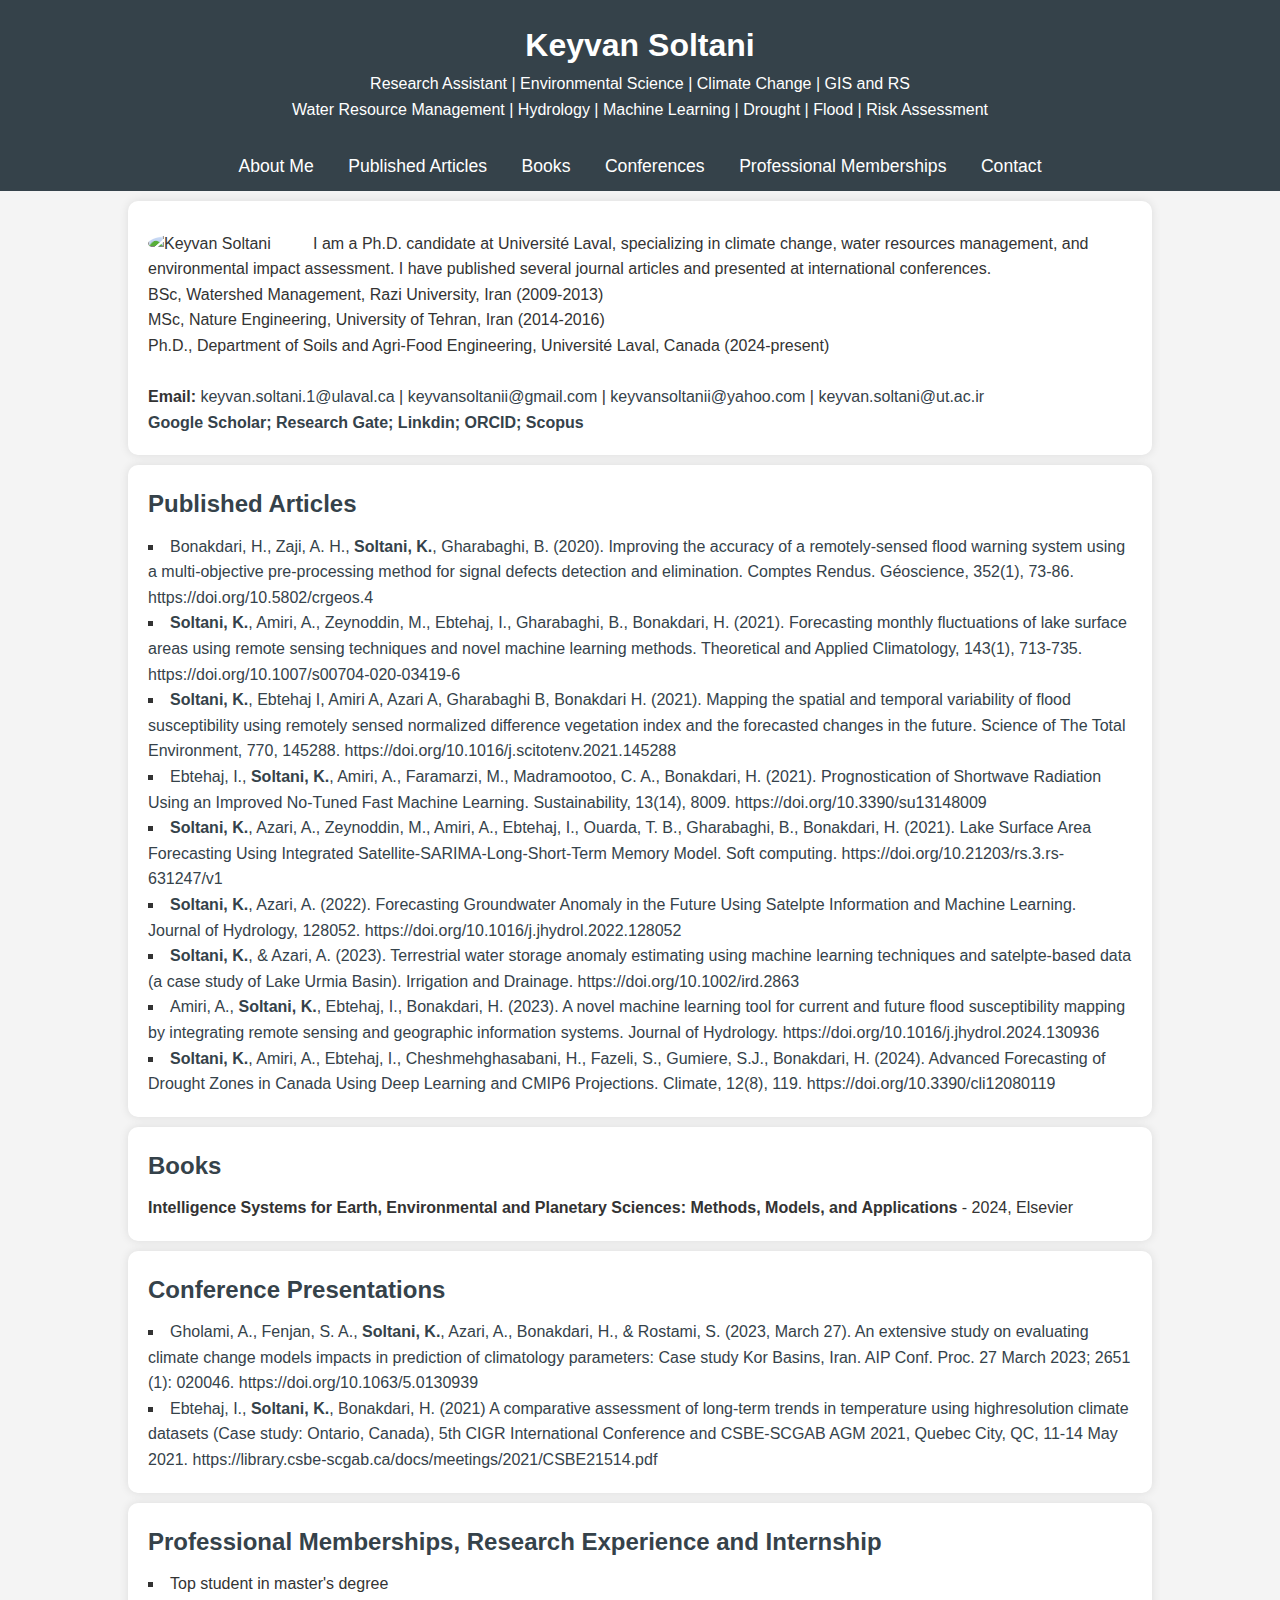
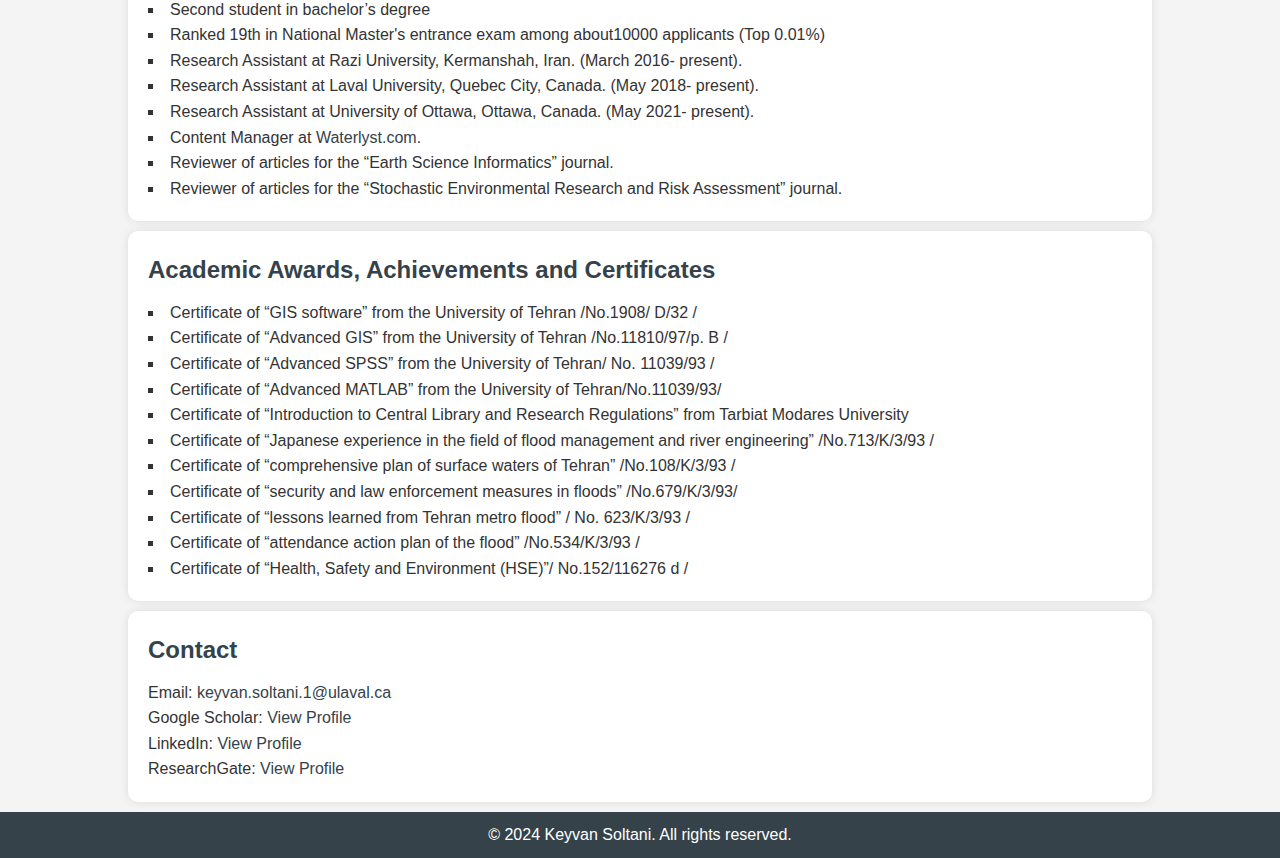
==== index.html @ 9c939e26 "photo" ====
<!DOCTYPE html>
<html lang="en">
<head>
    <meta charset="UTF-8">
    <meta name="viewport" content="width=device-width, initial-scale=1.0">
    <title>Keyvan Soltani - Personal Website</title>
    <link rel="stylesheet" href="keyvan.css">
</head>
<body>
    <header>
        <h1>Keyvan Soltani</h1>
        <p>Research Assistant | Environmental Science | Climate Change | GIS and RS 
        <p>Water Resource Management | Hydrology | Machine Learning | Drought | Flood | Risk Assessment</p>
        </p>
    </header>

    <nav>
        <ul>
            <li><a href="#about">About Me</a></li>
            <li><a href="#articles">Published Articles</a></li>
            <li><a href="#books">Books</a></li>
            <li><a href="#conferences">Conferences</a></li>
            <li><a href="#memberships">Professional Memberships</a></li>
            <li><a href="#contact">Contact</a></li>
        </ul>
    </nav>

    <section id="about">
        <h2></h2>
        <img src="https://github.com/Keyvansoltani/keyvansoltani/blob/main/photo_2024-08-27_09-45-%2017.jpg?raw=true" alt="Keyvan Soltani" style="width:150px; height:auto; float:left; margin-right:15px; border-radius:50%;">
        <p>I am a Ph.D. candidate at Université Laval, specializing in climate change, water resources management, and environmental impact assessment. I have published several journal articles and presented at international conferences.</p>
        <ul>
            <p>BSc, Watershed Management, Razi University, Iran (2009-2013)</p>
            <p>MSc, Nature Engineering, University of Tehran, Iran (2014-2016)</p>
            <!--<p>Ph.D., Civil Engineering, Razi University, Iran (2016-2022)</p>-->
            <p>Ph.D., Department of Soils and Agri-Food Engineering, Université Laval, Canada (2024-present)</p>
            <br>
            
    <b>Email:</b> 
        <a href="mailto:keyvan.soltani.1@ulaval.ca">
        keyvan.soltani.1@ulaval.ca
    </a>|
        <a href="mailto:keyvansoltanii@gmail.com">
        keyvansoltanii@gmail.com
    </a>|
    <a href="mailto:keyvansoltanii@yahoo.com">
        keyvansoltanii@yahoo.com
    </a>|
    <a href="mailto:keyvan.soltani@ut.ac.ir">
        keyvan.soltani@ut.ac.ir
    </a>
<main>

    <!--******************************************************Google Scholar***************************************************** -->

<a href="https://scholar.google.com/citations?user=oltVfQUAAAAJ&hl=en" target="_blank"> 
        <b> Google Scholar; </b>
</a>

<!--******************************************************Research Gate***************************************************** -->

<a href="https://www.researchgate.net/profile/Keyvan-Soltani" target="_blank">
<b> Research Gate; </b>
</a>

<!--******************************************************Linkdin***************************************************** -->

<a href="https://www.linkedin.com/in/keyvan-soltani-1323bb27a" target="_blank">
    <b> Linkdin; </b>
    </a>
<!--******************************************************ORCID************************************************************* -->

<a href="https://orcid.org/0000-0001-5783-8697" target="_blank">
<b> ORCID; </b>
</a>

<!--******************************************************Scopus************************************************************* -->

<a href="https://www.scopus.com/authid/detail.uri?authorId=57210218978" target="_blank">
<b> Scopus </b>
</a>

        </ul>
    </section>

    <section id="articles">
        <h2>Published Articles</h2>
        <ul>
            <li><a href="https://doi.org/10.5802/crgeos.4" target="_blank">
                    Bonakdari, H., Zaji, A. H., <b>Soltani, K.</b>, Gharabaghi, B. (2020). Improving the accuracy of a remotely-sensed flood warning system using a multi-objective pre-processing method for signal defects detection and elimination. Comptes Rendus. Géoscience, 352(1), 73-86. https://doi.org/10.5802/crgeos.4
                </a>
            </li>
            <li><a href="https://doi.org/10.1007/s00704-020-03419-6" target="_blank">
                    <b>Soltani, K.</b>, Amiri, A., Zeynoddin, M., Ebtehaj, I., Gharabaghi, B., Bonakdari, H. (2021). Forecasting monthly fluctuations of lake surface areas using remote sensing techniques and novel machine learning methods. Theoretical and Applied Climatology, 143(1), 713-735. https://doi.org/10.1007/s00704-020-03419-6
                </a></li>
                <li><a href="https://doi.org/10.1016/j.scitotenv.2021.145288" target="_blank">
                    <b>Soltani, K.</b>, Ebtehaj I, Amiri A, Azari A, Gharabaghi B, Bonakdari H. (2021). Mapping the spatial and temporal variability of flood susceptibility using remotely sensed normalized difference vegetation index and the forecasted changes in the future. Science of The Total Environment, 770, 145288. https://doi.org/10.1016/j.scitotenv.2021.145288
                </a></li>
                <li><a href="https://doi.org/10.3390/su13148009" target="_blank">
                Ebtehaj, I., <b>Soltani, K.</b>, Amiri, A., Faramarzi, M., Madramootoo, C. A., Bonakdari, H. (2021). Prognostication of Shortwave Radiation Using an Improved No-Tuned Fast Machine Learning. Sustainability, 13(14), 8009. https://doi.org/10.3390/su13148009
                </a></li>
                
                <li><a href="https://doi.org/10.21203/rs.3.rs-631247/v1" target="_blank">
                <b>Soltani, K.</b>, Azari, A., Zeynoddin, M., Amiri, A., Ebtehaj, I., Ouarda, T. B., Gharabaghi, B., Bonakdari, H. (2021). Lake Surface Area Forecasting Using Integrated Satellite-SARIMA-Long-Short-Term Memory Model. Soft computing. https://doi.org/10.21203/rs.3.rs-631247/v1
                </a></li>
                <li><a href="https://doi.org/10.1016/j.jhydrol.2022.128052" target="_blank">
                    <b>Soltani, K.</b>, Azari, A. (2022). Forecasting Groundwater Anomaly in the Future Using Satelpte Information and Machine Learning. Journal of Hydrology, 128052. https://doi.org/10.1016/j.jhydrol.2022.128052
                </a></li>
                <li> <a href="https://doi.org/10.1002/ird.2863" target="_blank">
                    <b>Soltani, K.</b>, & Azari, A. (2023). Terrestrial water storage anomaly estimating using machine learning techniques and satelpte-based data (a case study of Lake Urmia Basin). Irrigation and Drainage. https://doi.org/10.1002/ird.2863
                </a></li>      
                <li><a href="https://doi.org/10.1016/j.jhydrol.2024.130936" target="_blank">
                    Amiri, A., <b>Soltani, K.</b>, Ebtehaj, I., Bonakdari, H. (2023). A novel machine learning tool for current and future flood susceptibility mapping by integrating remote sensing and geographic information systems. Journal of Hydrology. https://doi.org/10.1016/j.jhydrol.2024.130936
                </a></li>
                <li><a href="https://doi.org/10.3390/cli12080119" target="_blank">
                    <b>Soltani, K.</b>, Amiri, A., Ebtehaj, I., Cheshmehghasabani, H., Fazeli, S., Gumiere, S.J., Bonakdari, H. (2024). Advanced Forecasting of Drought Zones in Canada Using Deep Learning and CMIP6 Projections. Climate, 12(8), 119. https://doi.org/10.3390/cli12080119
                </a></li>
        </ul>
    </section>
    

    <section id="books">
        <h2>Books</h2>
        <p><strong>Intelligence Systems for Earth, Environmental and Planetary Sciences: Methods, Models, and Applications</strong> - 2024, Elsevier</p>
    </section>

    <section id="conferences">
        <h2>Conference Presentations</h2>
        <ul>
            <li><a href="https://doi.org/10.1063/5.0130939" target="_blank">
                Gholami, A., Fenjan, S. A., <b>Soltani, K.</b>, Azari, A., Bonakdari, H., & Rostami, S. (2023, March 27). An extensive study on evaluating climate change models impacts in prediction of climatology parameters: Case study Kor Basins, Iran. AIP Conf. Proc. 27 March 2023; 2651 (1): 020046. https://doi.org/10.1063/5.0130939 
            </a></li>
            <li><a href="https://library.csbe-scgab.ca/docs/meetings/2021/CSBE21514.pdf" target="_blank">
                Ebtehaj, I., <b>Soltani, K.</b>, Bonakdari, H. (2021) A comparative assessment of long-term trends in temperature using highresolution climate datasets (Case study: Ontario, Canada), 5th CIGR International Conference and CSBE-SCGAB AGM 2021, Quebec City, QC, 11-14 May 2021. https://library.csbe-scgab.ca/docs/meetings/2021/CSBE21514.pdf 
            </a></li>
        </ul>
    </section>

    <section id="memberships">
        <h2>Professional Memberships, Research Experience and Internship</h2>
        <ul>
            <li>Top student in master's degree</li>
            <li>Second student in bachelor’s degree</li>
            <li>Ranked 19th in National Master's entrance exam among about10000 applicants (Top 0.01%)</li>
            <li>Research Assistant at Razi University, Kermanshah, Iran. (March 2016- present).</li>
            <li>Research Assistant at Laval University, Quebec City, Canada. (May 2018- present).</li>
            <li>Research Assistant at University of Ottawa, Ottawa, Canada. (May 2021- present).</li>
            <li>Content Manager at <a href="https://waterlyst.com" target="_blank">Waterlyst.com.</a></li>
            <li>Reviewer of articles for the “Earth Science Informatics” journal.</li>
            <li>Reviewer of articles for the “Stochastic Environmental Research and Risk Assessment” journal.</li>
            
        </ul>
    </section>

    <section id="Academic Awards, Achievements and Certificates">
        <h2>Academic Awards, Achievements and Certificates</h2>
        <ul>
        <li> Certificate of “GIS software” from the University of Tehran /No.1908/ D/32 /</li>
        <li> Certificate of “Advanced GIS” from the University of Tehran /No.11810/97/p. B /</li>
        <li> Certificate of “Advanced SPSS” from the University of Tehran/ No. 11039/93 /</li>
        <li> Certificate of “Advanced MATLAB” from the University of Tehran/No.11039/93/</li>
        <li> Certificate of “Introduction to Central Library and Research Regulations” from Tarbiat Modares University</li>
        <li> Certificate of “Japanese experience in the field of flood management and river engineering” /No.713/K/3/93 /</li>
        <li> Certificate of “comprehensive plan of surface waters of Tehran” /No.108/K/3/93 /</li>
        <li> Certificate of “security and law enforcement measures in floods” /No.679/K/3/93/</li>
        <li> Certificate of “lessons learned from Tehran metro flood” / No. 623/K/3/93 /</li>
        <li> Certificate of “attendance action plan of the flood” /No.534/K/3/93 /</li>
        <li> Certificate of “Health, Safety and Environment (HSE)”/ No.152/116276 d /</li>
    </ul>
</section>
    <section id="contact">
        <h2>Contact</h2>
        <p>Email: <a href="mailto:keyvan.soltani.1@ulaval.ca">keyvan.soltani.1@ulaval.ca</a></p>
        <p>Google Scholar: <a href="https://scholar.google.com/citations?user=oltVfQUAAAAJ&hl=en" target="_blank">View Profile</a></p>
        <p>LinkedIn: <a href="https://www.linkedin.com/in/keyvan-soltani-1323bb27a" target="_blank">View Profile</a></p>
        <p>ResearchGate: <a href="https://www.researchgate.net/profile/Keyvan-Soltani" target="_blank">View Profile</a></p>
    </section>

    <footer>
        <p>&copy; 2024 Keyvan Soltani. All rights reserved.</p>
    </footer>
</body>
</html>
---- keyvan.css ----
* {
    margin: 0;
    padding: 0;
    box-sizing: border-box;
}

body {
    font-family: Arial, sans-serif;
    line-height: 1.6;
    background-color: #f4f4f4;
    color: #333;
}

header {
    background: #35424a;
    color: #fff;
    padding: 20px;
    text-align: center;
}

nav ul {
    background: #35424a;
    padding: 10px;
    list-style: none;
    text-align: center;
}

nav ul li {
    display: inline;
    margin: 0 15px;
}

nav ul li a {
    color: white;
    text-decoration: none;
    font-size: 1.1em;
}

nav ul li a:hover {
    color: #e8491d;
}

section {
    padding: 20px;
    margin: 10px auto;
    width: 80%;
    background: white;
    border-radius: 10px;
    box-shadow: 0 0 10px rgba(0, 0, 0, 0.1);
}

h2 {
    margin-bottom: 10px;
    color: #35424a;
}

ul {
    list-style: square inside;
}

a {
    color: #35424a;
    text-decoration: none;
}

a:hover {
    color: #e8491d;
}

footer {
    background: #35424a;
    color: white;
    text-align: center;
    padding: 10px 0;
    position: relative;
    bottom: 0;
    width: 100%;
}
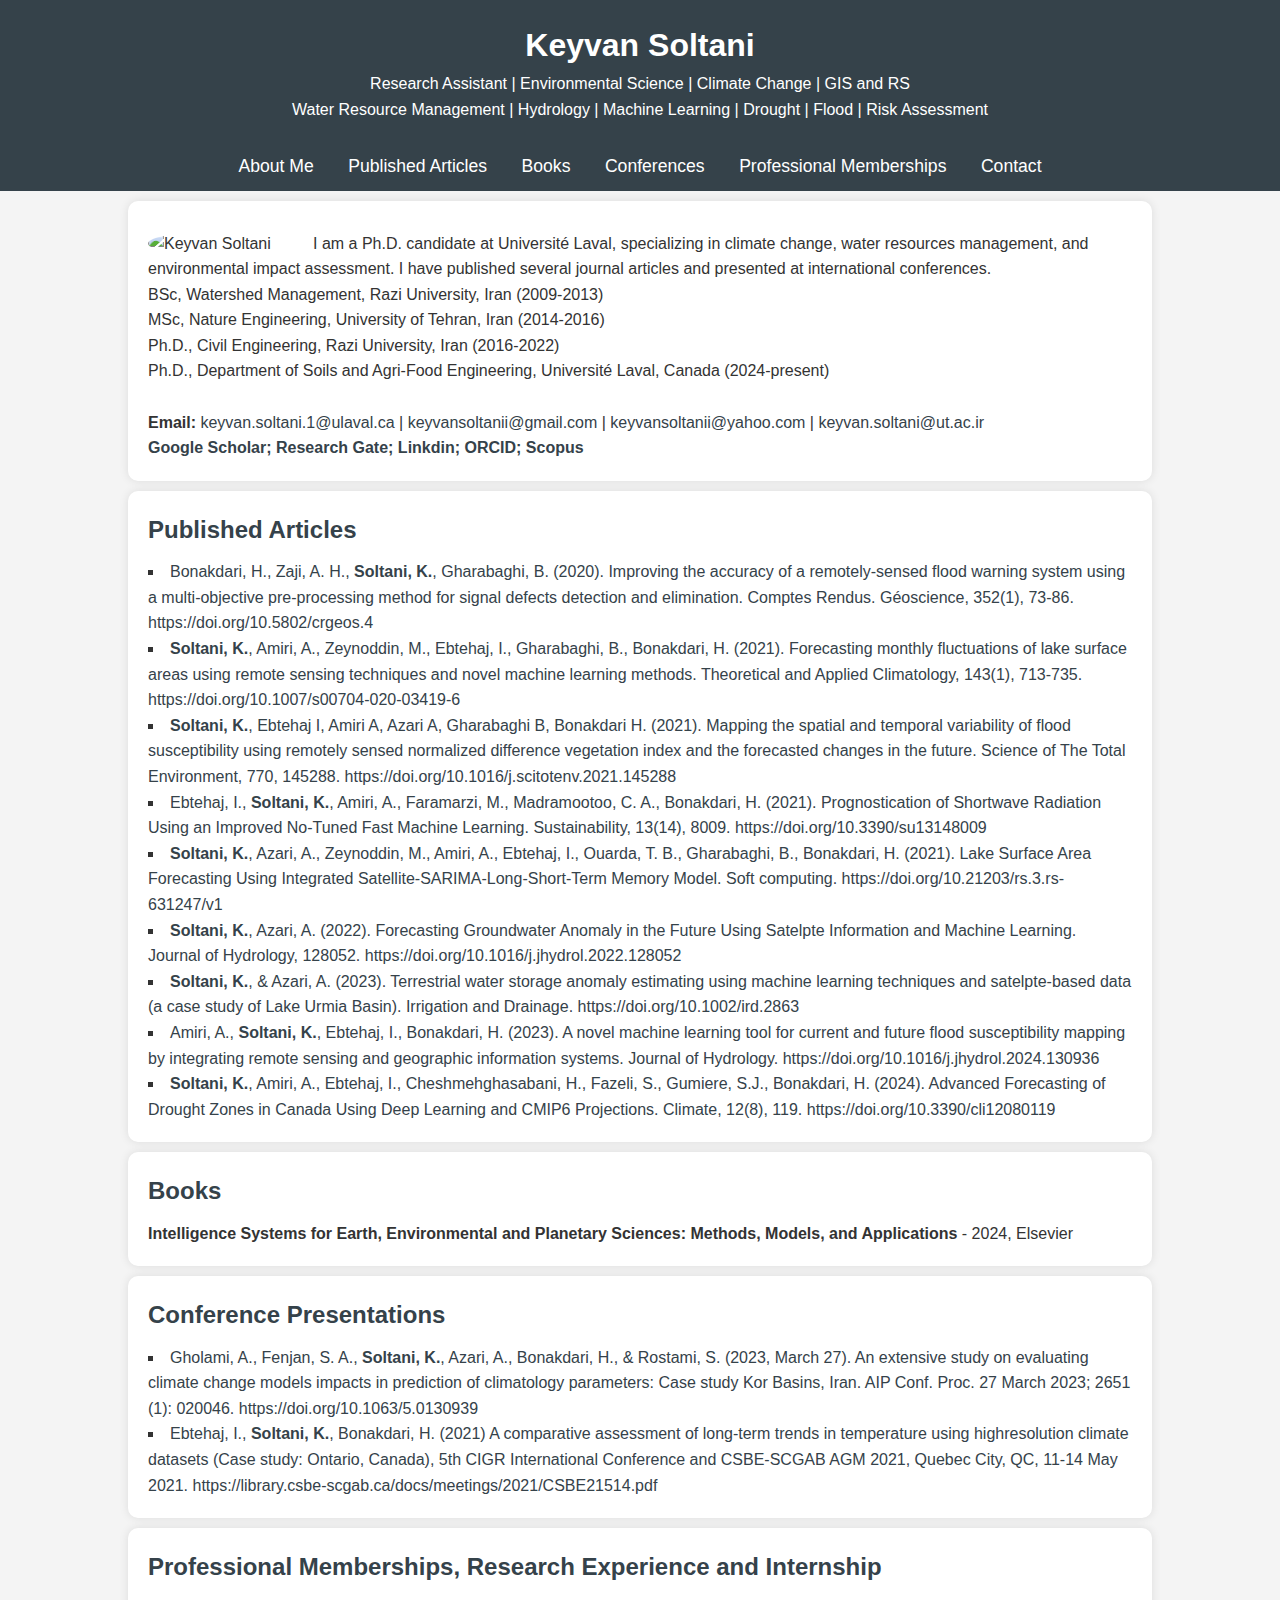
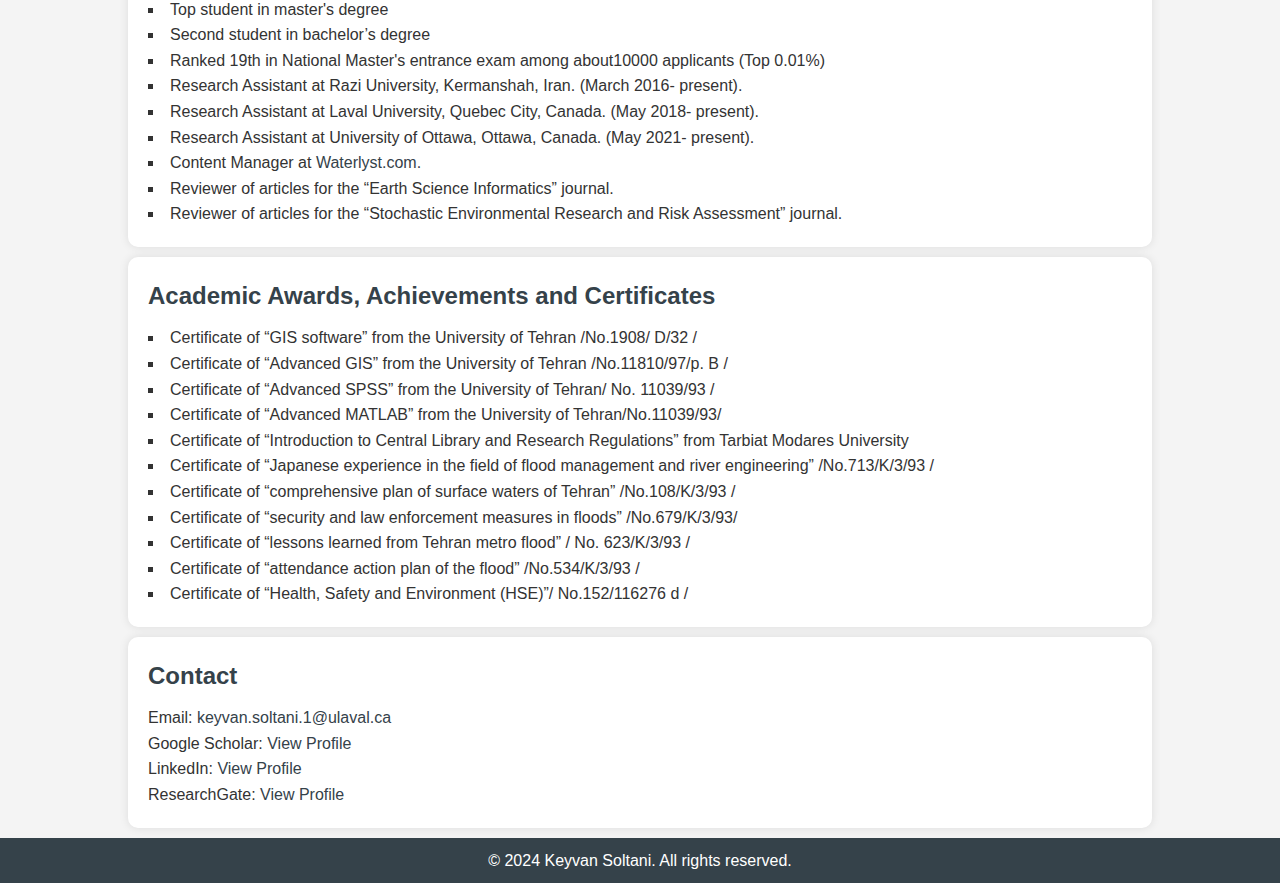
==== commit 07b9aa90: "Update index.html" ====
--- a/index.html
+++ b/index.html
@@ -32,7 +32,7 @@
         <ul>
             <p>BSc, Watershed Management, Razi University, Iran (2009-2013)</p>
             <p>MSc, Nature Engineering, University of Tehran, Iran (2014-2016)</p>
-            <!--<p>Ph.D., Civil Engineering, Razi University, Iran (2016-2022)</p>-->
+            <p>Ph.D., Civil Engineering, Razi University, Iran (2016-2022)</p>
             <p>Ph.D., Department of Soils and Agri-Food Engineering, Université Laval, Canada (2024-present)</p>
             <br>
             
